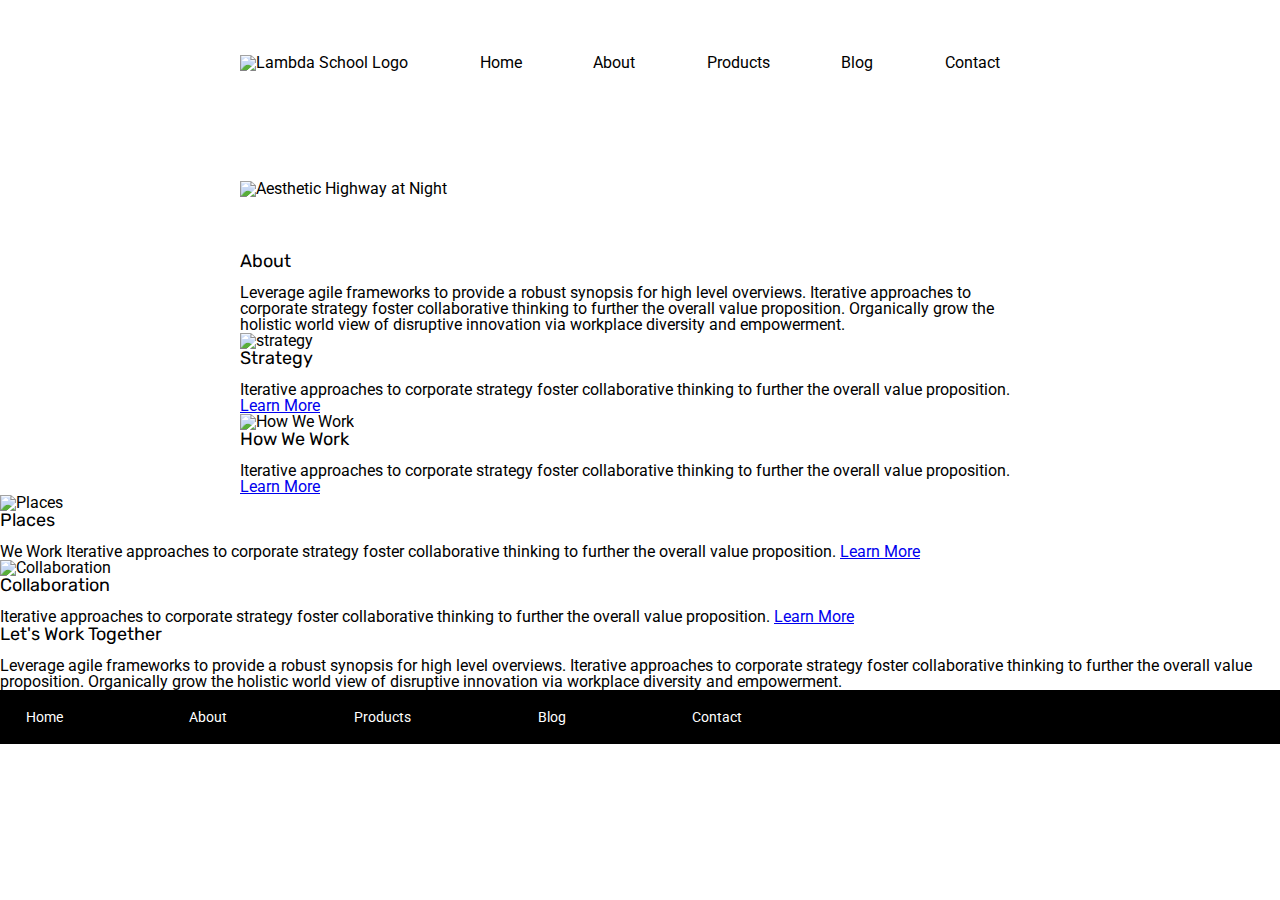
==== about.html @ cb5b5085 "added all html elements needed to create layout of page. Copied over the css for the nav from home p" ====
<!DOCTYPE html>

<html lang="en">
  <head>
    <meta charset="utf-8" />

    <title>Sprint Challenge - About</title>

    <link
      href="https://fonts.googleapis.com/css?family=Roboto|Rubik"
      rel="stylesheet"
    />
    <link rel="stylesheet" href="css/about.css" />
  </head>

  <body>
    <!-- container -->
    <div class="container about-page">
      <header>
        <nav>
          <a href="index.html">
            <img src="img/lambda-black.png" alt="Lambda School Logo" />
          </a>
          <a href="index.html">Home</a>
          <a href="about.html">About</a>
          <a href="#">Products</a>
          <a href="#">Blog</a>
          <a href="#">Contact</a>
        </nav>
        <img
          class="header-img"
          src="img/jumbo-about.png"
          alt="Aesthetic Highway at Night"
        />
      </header>
        <section class="about-section">
          <p class="about-text">
          <h1>About</h1> Leverage agile frameworks to provide a robust synopsis for high
          level overviews. Iterative approaches to corporate strategy foster
          collaborative thinking to further the overall value proposition.
          Organically grow the holistic world view of disruptive innovation via
          workplace diversity and empowerment.
          </p>
        </section>
        <section class="card-section">
          <div class="card-info">
            <img src="img/about-plan.png" alt="strategy" />
            <p class="about-text">
            <h1>Strategy</h1> Iterative approaches to corporate strategy foster collaborative
            thinking to further the overall value proposition. <a href="#">Learn More</a>
            </p>
          </div>
          <div class="card-info"></div>
            <img src="img/about-working.png" alt="How We Work" />
            <p class="about-text">
            <h1>How We Work</h1> Iterative approaches to corporate strategy foster
            collaborative thinking to further the overall value proposition. <a href="#">Learn More</a>
            </p>          
          </div>
          <div class="card-info">
            <img src="img/about-office.png" alt="Places" />
            <p class="about-text">
            <h1>Places</h1> We Work Iterative approaches to corporate strategy foster
            collaborative thinking to further the overall value proposition. <a href="#">Learn More</a>
            </p>
          </div>
          <div class="card-info">
            <img src="img/about-meeting.png" alt="Collaboration" />
            <p class="about-text">
            <h1>Collaboration</h1> Iterative approaches to corporate strategy foster
            collaborative thinking to further the overall value proposition. <a href="#">Learn More</a>
            </p>
          </div>
          </section>
          <section class="closing-section">
            <p class="closing-text">
            <h1>Let's Work Together</h1> Leverage agile frameworks to provide a robust
            synopsis for high level overviews. Iterative approaches to corporate
            strategy foster collaborative thinking to further the overall value
            proposition. Organically grow the holistic world view of disruptive
            innovation via workplace diversity and empowerment.
            </p>
          </section>
      <footer>
        <nav>
          <a href="index.html">Home</a>
          <a href="#">About</a>
          <a href="#">Products</a>
          <a href="#">Blog</a>
          <a href="#">Contact</a>
        </nav>
      </footer>
    </div>
    <!-- container -->
  </body>
</html>
---- css/about.css ----
/* http://meyerweb.com/eric/tools/css/reset/ 
   v2.0 | 20110126
   License: none (public domain)
*/

html, body, div, span, applet, object, iframe,
h1, h2, h3, h4, h5, h6, p, blockquote, pre,
a, abbr, acronym, address, big, cite, code,
del, dfn, em, img, ins, kbd, q, s, samp,
small, strike, strong, sub, sup, tt, var,
b, u, i, center,
dl, dt, dd, ol, ul, li,
fieldset, form, label, legend,
table, caption, tbody, tfoot, thead, tr, th, td,
article, aside, canvas, details, embed, 
figure, figcaption, footer, header, hgroup, 
menu, nav, output, ruby, section, summary,
time, mark, audio, video {
	margin: 0;
	padding: 0;
	border: 0;
	font-size: 100%;
	font: inherit;
	vertical-align: baseline;
}
/* HTML5 display-role reset for older browsers */
article, aside, details, figcaption, figure, 
footer, header, hgroup, menu, nav, section {
	display: block;
}
body {
	line-height: 1;
}
ol, ul {
	list-style: none;
}
blockquote, q {
	quotes: none;
}
blockquote:before, blockquote:after,
q:before, q:after {
	content: '';
	content: none;
}
table {
	border-collapse: collapse;
	border-spacing: 0;
}

* {
    box-sizing: border-box;
}

html, body {
    height: 100%;
    font-family: 'Roboto', sans-serif;
}

h1, h2, h3, h4, h5 {
    font-size: 18px;
    margin-bottom: 15px;
    font-family: 'Rubik', sans-serif;
}

p {
    line-height: 1.4;
}
header{
    height: 28vh;
    display: flex;
    flex-flow: column nowrap;
    justify-content: space-around;
}
header nav{
    display: flex;
    flex-flow: row nowrap;
    align-items: baseline;
    justify-content: space-between;
    width: 95%;
}
header nav a{
    text-decoration: none;
    color: black;
    transform: all 300ms ease;
}
header nav a:hover{
    text-decoration: none;
    color: black;
    text-shadow:0px 0px 10px gray;
}

.container {
    width: 800px;
    margin: 0 auto;
}
footer {
    width: 100%;
    background: black;
}

footer nav {
    width: 60%;
    display: flex;
    justify-content: space-between;
    align-items: center;
    padding: 20px 2%;
    font-size: 14px;
}

footer nav a {
    color: white;
    text-decoration: none;
    transition: all 200ms ease;
}
footer nav a:hover {
    text-shadow:0px 0px 10px white;
    text-decoration: none;
}
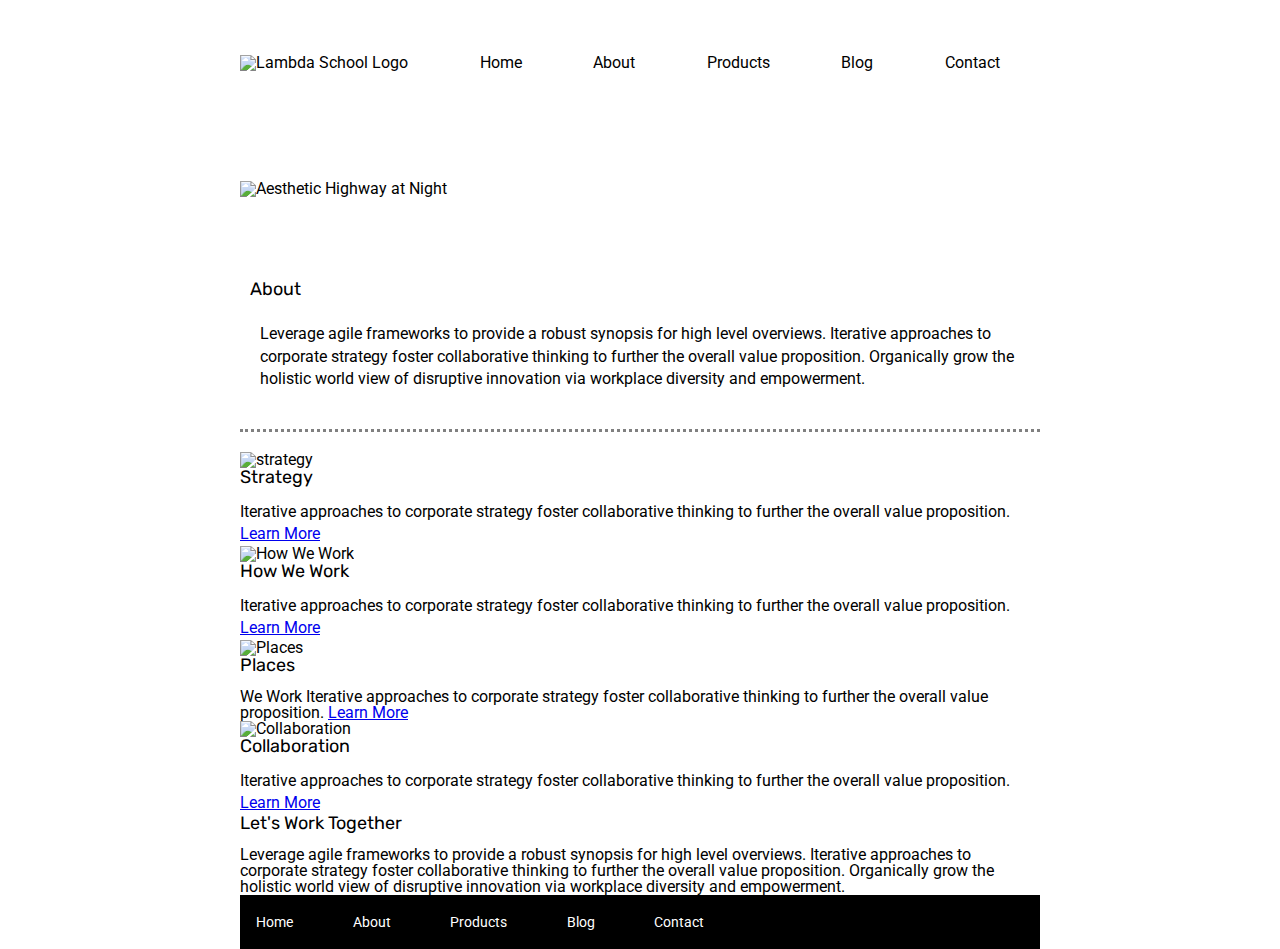
==== commit 18317ef1: "styled content to center of page going to design correct layout" ====
--- a/about.html
+++ b/about.html
@@ -33,54 +33,58 @@
           alt="Aesthetic Highway at Night"
         />
       </header>
+      <!-- about section -->
         <section class="about-section">
-          <p class="about-text">
-          <h1>About</h1> Leverage agile frameworks to provide a robust synopsis for high
-          level overviews. Iterative approaches to corporate strategy foster
-          collaborative thinking to further the overall value proposition.
-          Organically grow the holistic world view of disruptive innovation via
-          workplace diversity and empowerment.
-          </p>
+          <div class="about-text">
+            <h1>About</h1> <p class="about-text">Leverage agile frameworks to provide a robust synopsis for high
+            level overviews. Iterative approaches to corporate strategy foster
+            collaborative thinking to further the overall value proposition.
+            Organically grow the holistic world view of disruptive innovation via
+            workplace diversity and empowerment.
+            </p>
+          </div>
         </section>
+        <!-- about section -->
+
+        <!-- card section -->
         <section class="card-section">
           <div class="card-info">
             <img src="img/about-plan.png" alt="strategy" />
-            <p class="about-text">
-            <h1>Strategy</h1> Iterative approaches to corporate strategy foster collaborative
+            
+            <h1>Strategy</h1> <p class="card-text"> Iterative approaches to corporate strategy foster collaborative
             thinking to further the overall value proposition. <a href="#">Learn More</a>
             </p>
           </div>
-          <div class="card-info"></div>
+          <div class="card-info">
             <img src="img/about-working.png" alt="How We Work" />
-            <p class="about-text">
-            <h1>How We Work</h1> Iterative approaches to corporate strategy foster
+            <h1>How We Work</h1> <p class="card-text">Iterative approaches to corporate strategy foster
             collaborative thinking to further the overall value proposition. <a href="#">Learn More</a>
             </p>          
           </div>
           <div class="card-info">
-            <img src="img/about-office.png" alt="Places" />
-            <p class="about-text">
-            <h1>Places</h1> We Work Iterative approaches to corporate strategy foster
+            <img src="img/about-office.png" alt="Places" />        
+            <h1>Places</h1> <p class="card-text"></p>We Work Iterative approaches to corporate strategy foster
             collaborative thinking to further the overall value proposition. <a href="#">Learn More</a>
             </p>
           </div>
           <div class="card-info">
             <img src="img/about-meeting.png" alt="Collaboration" />
-            <p class="about-text">
-            <h1>Collaboration</h1> Iterative approaches to corporate strategy foster
+            <h1>Collaboration</h1> <p class="card-text">Iterative approaches to corporate strategy foster
             collaborative thinking to further the overall value proposition. <a href="#">Learn More</a>
             </p>
-          </div>
-          </section>
-          <section class="closing-section">
-            <p class="closing-text">
-            <h1>Let's Work Together</h1> Leverage agile frameworks to provide a robust
-            synopsis for high level overviews. Iterative approaches to corporate
-            strategy foster collaborative thinking to further the overall value
-            proposition. Organically grow the holistic world view of disruptive
-            innovation via workplace diversity and empowerment.
-            </p>
-          </section>
+          </div></section>
+        <!-- card section -->
+
+        <!-- closing section -->
+        <section class="closing-section">
+          <h1>Let's Work Together</h1> <p class="closing-text"></p>Leverage agile frameworks to provide a robust
+          synopsis for high level overviews. Iterative approaches to corporate
+          strategy foster collaborative thinking to further the overall value
+          proposition. Organically grow the holistic world view of disruptive
+          innovation via workplace diversity and empowerment.
+          </p>
+        </section>
+        <!-- closing section -->
       <footer>
         <nav>
           <a href="index.html">Home</a>
--- a/css/about.css
+++ b/css/about.css
@@ -65,6 +65,11 @@
 p {
     line-height: 1.4;
 }
+
+.container {
+    width: 800px;
+    margin: 0 auto;
+}
 header{
     height: 28vh;
     display: flex;
@@ -88,11 +93,30 @@
     color: black;
     text-shadow:0px 0px 10px gray;
 }
+.about-section{
+    width: 100%;
+    height: 20vh;
+    display: flex;
+    flex-flow: column;
+    justify-content: center;
+    margin: 0 auto;
+    border-bottom: 3px dotted gray;
+    margin-bottom: 20px;
+    
+}
+.about-text{
+    width: 100%;
+    align-self: center;
+    padding: 10px;
+}
+.card-section{
+    display: flex;
+    flex-flow: row wrap;
+}
+.card-text{
 
-.container {
-    width: 800px;
-    margin: 0 auto;
 }
+
 footer {
     width: 100%;
     background: black;
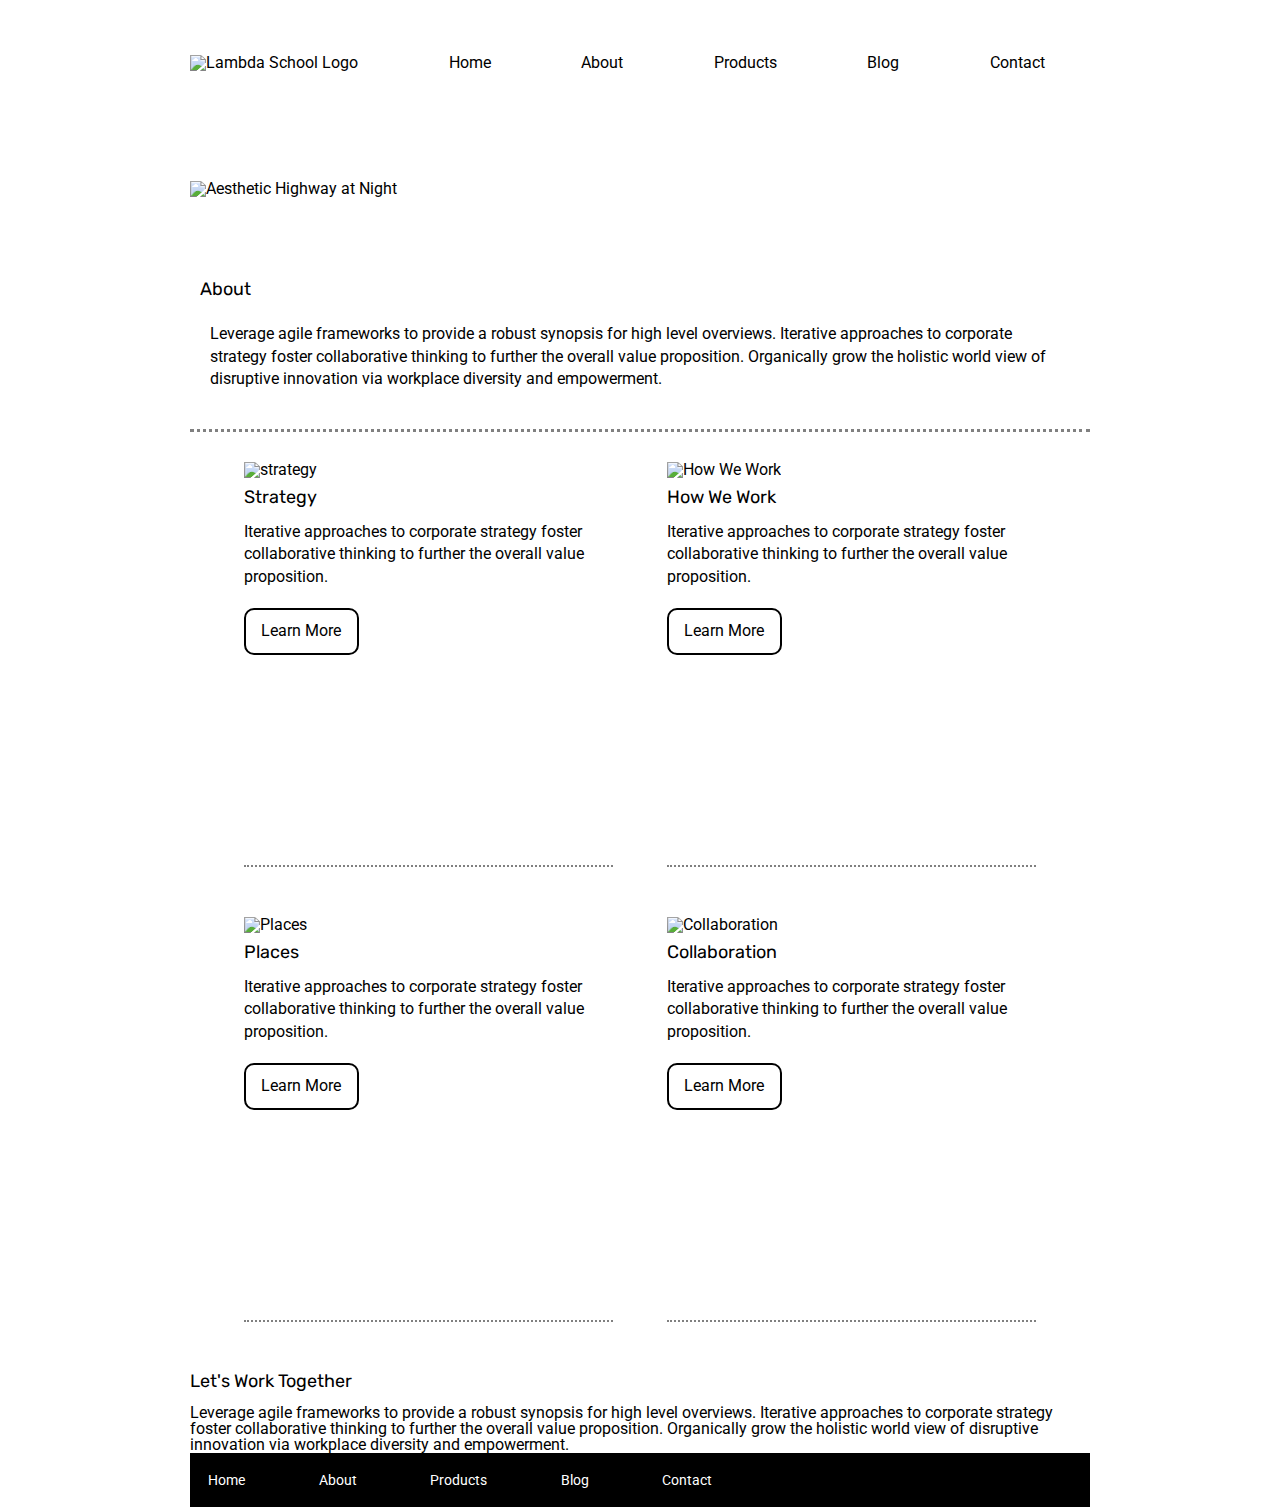
==== commit e260528c: "finished main content styling on page. added transition animations to links. moving on to footer/clo" ====
--- a/about.html
+++ b/about.html
@@ -50,29 +50,37 @@
         <section class="card-section">
           <div class="card-info">
             <img src="img/about-plan.png" alt="strategy" />
-            
-            <h1>Strategy</h1> <p class="card-text"> Iterative approaches to corporate strategy foster collaborative
-            thinking to further the overall value proposition. <a href="#">Learn More</a>
-            </p>
+            <div class="card-text">
+              <h1>Strategy</h1> <p>Iterative approaches to corporate strategy foster
+              collaborative thinking to further the overall value proposition. <a href="#">Learn More</a>
+              </p>        
+            </div>  
           </div>
           <div class="card-info">
             <img src="img/about-working.png" alt="How We Work" />
-            <h1>How We Work</h1> <p class="card-text">Iterative approaches to corporate strategy foster
-            collaborative thinking to further the overall value proposition. <a href="#">Learn More</a>
-            </p>          
+            <div class="card-text">
+              <h1>How We Work</h1> <p>Iterative approaches to corporate strategy foster
+              collaborative thinking to further the overall value proposition. <a href="#">Learn More</a>
+              </p>        
+            </div>  
           </div>
           <div class="card-info">
-            <img src="img/about-office.png" alt="Places" />        
-            <h1>Places</h1> <p class="card-text"></p>We Work Iterative approaches to corporate strategy foster
-            collaborative thinking to further the overall value proposition. <a href="#">Learn More</a>
-            </p>
+            <img src="img/about-office.png" alt="Places" />
+            <div class="card-text">
+              <h1>Places</h1> <p>Iterative approaches to corporate strategy foster
+              collaborative thinking to further the overall value proposition. <a href="#">Learn More</a>
+              </p>        
+            </div>  
           </div>
           <div class="card-info">
             <img src="img/about-meeting.png" alt="Collaboration" />
-            <h1>Collaboration</h1> <p class="card-text">Iterative approaches to corporate strategy foster
-            collaborative thinking to further the overall value proposition. <a href="#">Learn More</a>
-            </p>
-          </div></section>
+            <div class="card-text">
+              <h1>Collaboration</h1> <p>Iterative approaches to corporate strategy foster
+              collaborative thinking to further the overall value proposition. <a href="#">Learn More</a>
+              </p>        
+            </div>  
+          </div>
+        </section>
         <!-- card section -->
 
         <!-- closing section -->
--- a/css/about.css
+++ b/css/about.css
@@ -67,7 +67,7 @@
 }
 
 .container {
-    width: 800px;
+    width: 900px;
     margin: 0 auto;
 }
 header{
@@ -101,22 +101,48 @@
     justify-content: center;
     margin: 0 auto;
     border-bottom: 3px dotted gray;
-    margin-bottom: 20px;
+    margin-bottom: 30px;
     
 }
 .about-text{
     width: 100%;
-    align-self: center;
     padding: 10px;
 }
 .card-section{
     display: flex;
     flex-flow: row wrap;
+    justify-content: space-evenly;
+}
+.card-info{
+    width: 41%;
+    height: 45vh;
+    display: flex;
+    flex-flow: column wrap;
+    align-items: flex-start;
+    border-bottom: 2px dotted gray;
+    margin-bottom: 50px;
 }
 .card-text{
-
+    height: 41%;
+    display: flex;
+    flex-flow: column;
+    justify-content: space-around;
+    margin: 10px 0;
 }
-
+p a{
+    display:block;
+    text-decoration: none;
+    padding: 10px 15px;
+    border: 2px solid black;
+    border-radius: 10px;
+    width: 115px;
+    margin-top: 20px;
+    color: black;
+    transition: background 300ms ease;
+}
+p a:hover{
+    background: yellow;
+}
 footer {
     width: 100%;
     background: black;
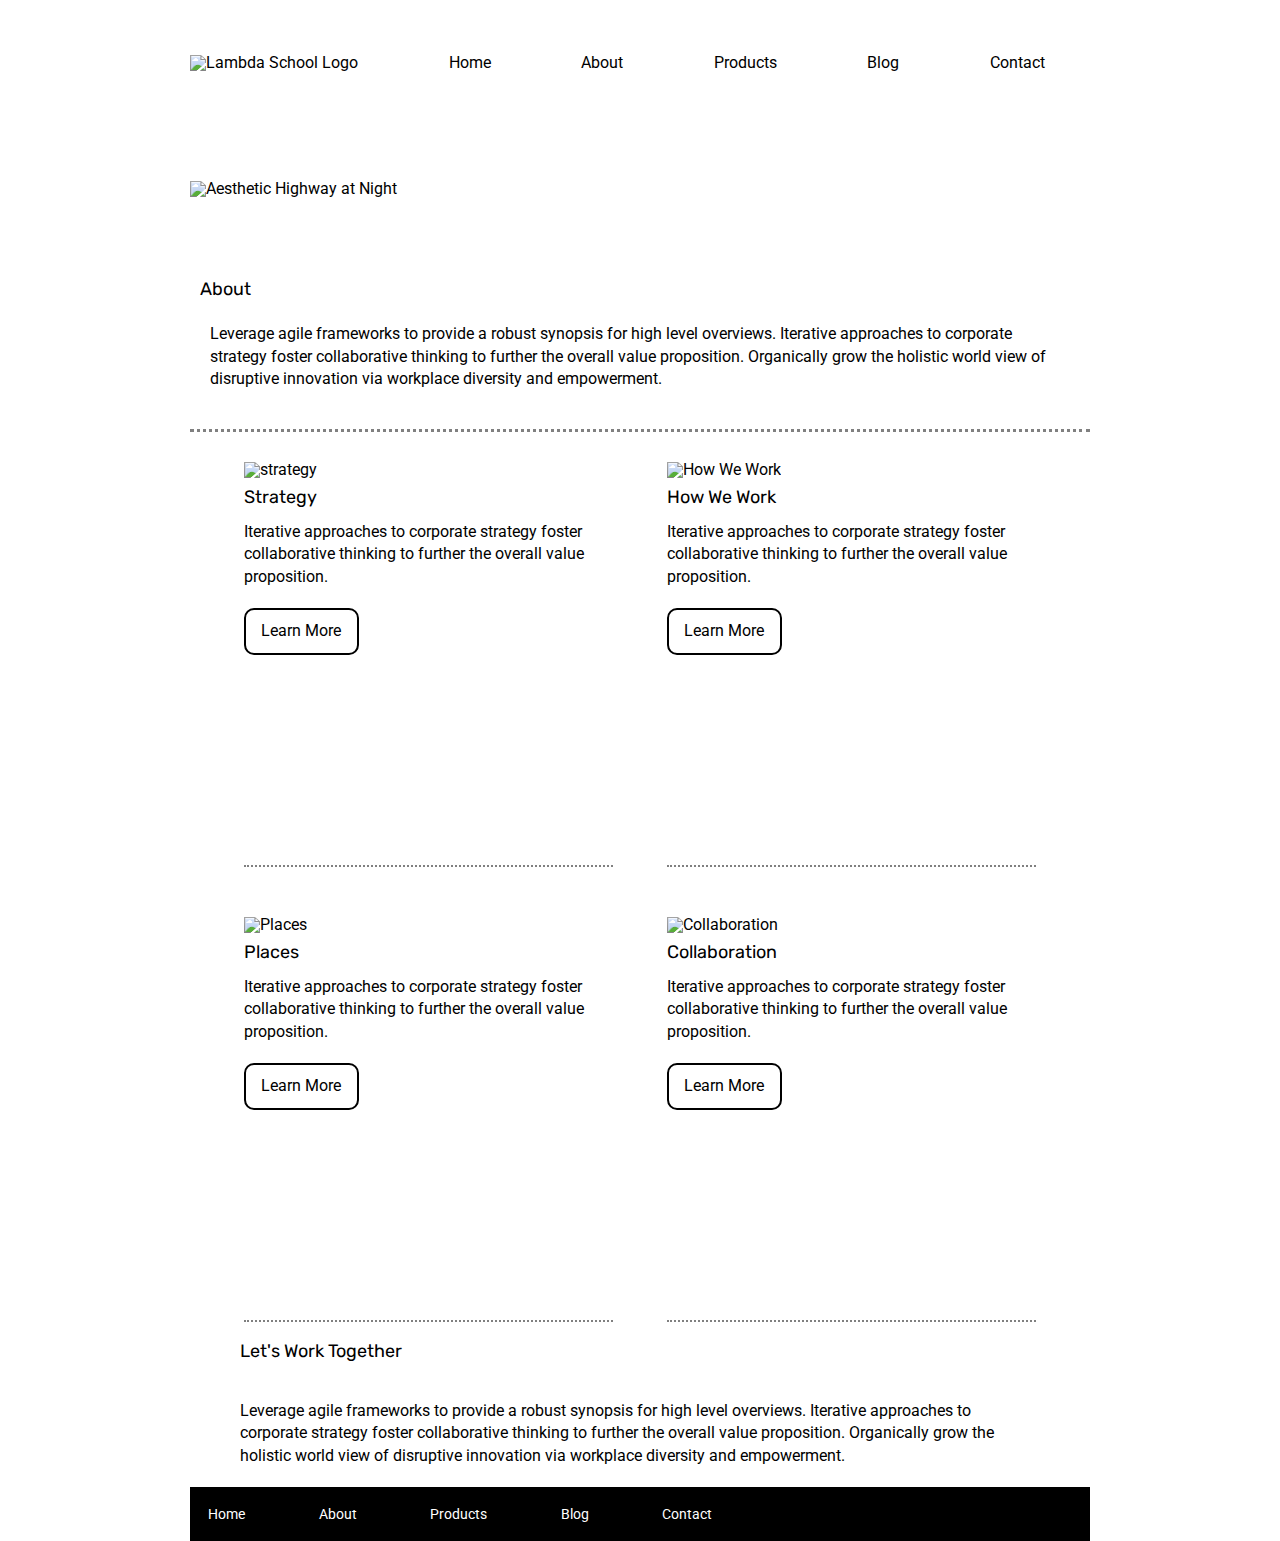
==== commit 9f746dc3: "finished styling footer/closing content. Going to now look over all of my code and search for bugs, " ====
--- a/about.html
+++ b/about.html
@@ -34,65 +34,83 @@
         />
       </header>
       <!-- about section -->
-        <section class="about-section">
-          <div class="about-text">
-            <h1>About</h1> <p class="about-text">Leverage agile frameworks to provide a robust synopsis for high
+      <section class="about-section">
+        <div class="about-text">
+          <h1>About</h1>
+          <p class="about-text">
+            Leverage agile frameworks to provide a robust synopsis for high
             level overviews. Iterative approaches to corporate strategy foster
             collaborative thinking to further the overall value proposition.
-            Organically grow the holistic world view of disruptive innovation via
-            workplace diversity and empowerment.
+            Organically grow the holistic world view of disruptive innovation
+            via workplace diversity and empowerment.
+          </p>
+        </div>
+      </section>
+      <!-- about section -->
+
+      <!-- card section -->
+      <section class="card-section">
+        <div class="card-info">
+          <img src="img/about-plan.png" alt="strategy" />
+          <div class="card-text">
+            <h2>Strategy</h2>
+            <p>
+              Iterative approaches to corporate strategy foster collaborative
+              thinking to further the overall value proposition.
+              <a href="#">Learn More</a>
             </p>
           </div>
-        </section>
-        <!-- about section -->
+        </div>
+        <div class="card-info">
+          <img src="img/about-working.png" alt="How We Work" />
+          <div class="card-text">
+            <h2>How We Work</h2>
+            <p>
+              Iterative approaches to corporate strategy foster collaborative
+              thinking to further the overall value proposition.
+              <a href="#">Learn More</a>
+            </p>
+          </div>
+        </div>
+        <div class="card-info">
+          <img src="img/about-office.png" alt="Places" />
+          <div class="card-text">
+            <h2>Places</h2>
+            <p>
+              Iterative approaches to corporate strategy foster collaborative
+              thinking to further the overall value proposition.
+              <a href="#">Learn More</a>
+            </p>
+          </div>
+        </div>
+        <div class="card-info">
+          <img src="img/about-meeting.png" alt="Collaboration" />
+          <div class="card-text">
+            <h2>Collaboration</h2>
+            <p>
+              Iterative approaches to corporate strategy foster collaborative
+              thinking to further the overall value proposition.
+              <a href="#">Learn More</a>
+            </p>
+          </div>
+        </div>
+      </section>
+      <!-- card section -->
 
-        <!-- card section -->
-        <section class="card-section">
-          <div class="card-info">
-            <img src="img/about-plan.png" alt="strategy" />
-            <div class="card-text">
-              <h1>Strategy</h1> <p>Iterative approaches to corporate strategy foster
-              collaborative thinking to further the overall value proposition. <a href="#">Learn More</a>
-              </p>        
-            </div>  
-          </div>
-          <div class="card-info">
-            <img src="img/about-working.png" alt="How We Work" />
-            <div class="card-text">
-              <h1>How We Work</h1> <p>Iterative approaches to corporate strategy foster
-              collaborative thinking to further the overall value proposition. <a href="#">Learn More</a>
-              </p>        
-            </div>  
-          </div>
-          <div class="card-info">
-            <img src="img/about-office.png" alt="Places" />
-            <div class="card-text">
-              <h1>Places</h1> <p>Iterative approaches to corporate strategy foster
-              collaborative thinking to further the overall value proposition. <a href="#">Learn More</a>
-              </p>        
-            </div>  
-          </div>
-          <div class="card-info">
-            <img src="img/about-meeting.png" alt="Collaboration" />
-            <div class="card-text">
-              <h1>Collaboration</h1> <p>Iterative approaches to corporate strategy foster
-              collaborative thinking to further the overall value proposition. <a href="#">Learn More</a>
-              </p>        
-            </div>  
-          </div>
-        </section>
-        <!-- card section -->
-
-        <!-- closing section -->
-        <section class="closing-section">
-          <h1>Let's Work Together</h1> <p class="closing-text"></p>Leverage agile frameworks to provide a robust
-          synopsis for high level overviews. Iterative approaches to corporate
-          strategy foster collaborative thinking to further the overall value
-          proposition. Organically grow the holistic world view of disruptive
-          innovation via workplace diversity and empowerment.
+      <!-- closing section -->
+      <section class="closing-section">
+        <div class="closing-text">
+          <h2>Let's Work Together</h2>
+          <p>
+            Leverage agile frameworks to provide a robust synopsis for high
+            level overviews. Iterative approaches to corporate strategy foster
+            collaborative thinking to further the overall value proposition.
+            Organically grow the holistic world view of disruptive innovation
+            via workplace diversity and empowerment.
           </p>
-        </section>
-        <!-- closing section -->
+        </div>
+      </section>
+      <!-- closing section -->
       <footer>
         <nav>
           <a href="index.html">Home</a>
--- a/css/about.css
+++ b/css/about.css
@@ -86,11 +86,9 @@
 header nav a{
     text-decoration: none;
     color: black;
-    transform: all 300ms ease;
+    transform: text-shadow 300ms ease;
 }
 header nav a:hover{
-    text-decoration: none;
-    color: black;
     text-shadow:0px 0px 10px gray;
 }
 .about-section{
@@ -122,6 +120,12 @@
     border-bottom: 2px dotted gray;
     margin-bottom: 50px;
 }
+.card-info:nth-last-of-type(1){
+    margin-bottom: 0;
+}
+.card-info:nth-last-of-type(2){
+    margin-bottom: 0;
+}
 .card-text{
     height: 41%;
     display: flex;
@@ -143,6 +147,14 @@
 p a:hover{
     background: yellow;
 }
+/* .closing-section{
+    width: 100%;
+    display: flex;
+} */
+.closing-text h2, .closing-text p{
+    padding: 20px 50px;
+    margin-bottom: 0;
+}
 footer {
     width: 100%;
     background: black;
@@ -160,9 +172,8 @@
 footer nav a {
     color: white;
     text-decoration: none;
-    transition: all 200ms ease;
+    transition: text-shadow 200ms ease;
 }
 footer nav a:hover {
     text-shadow:0px 0px 10px white;
-    text-decoration: none;
 }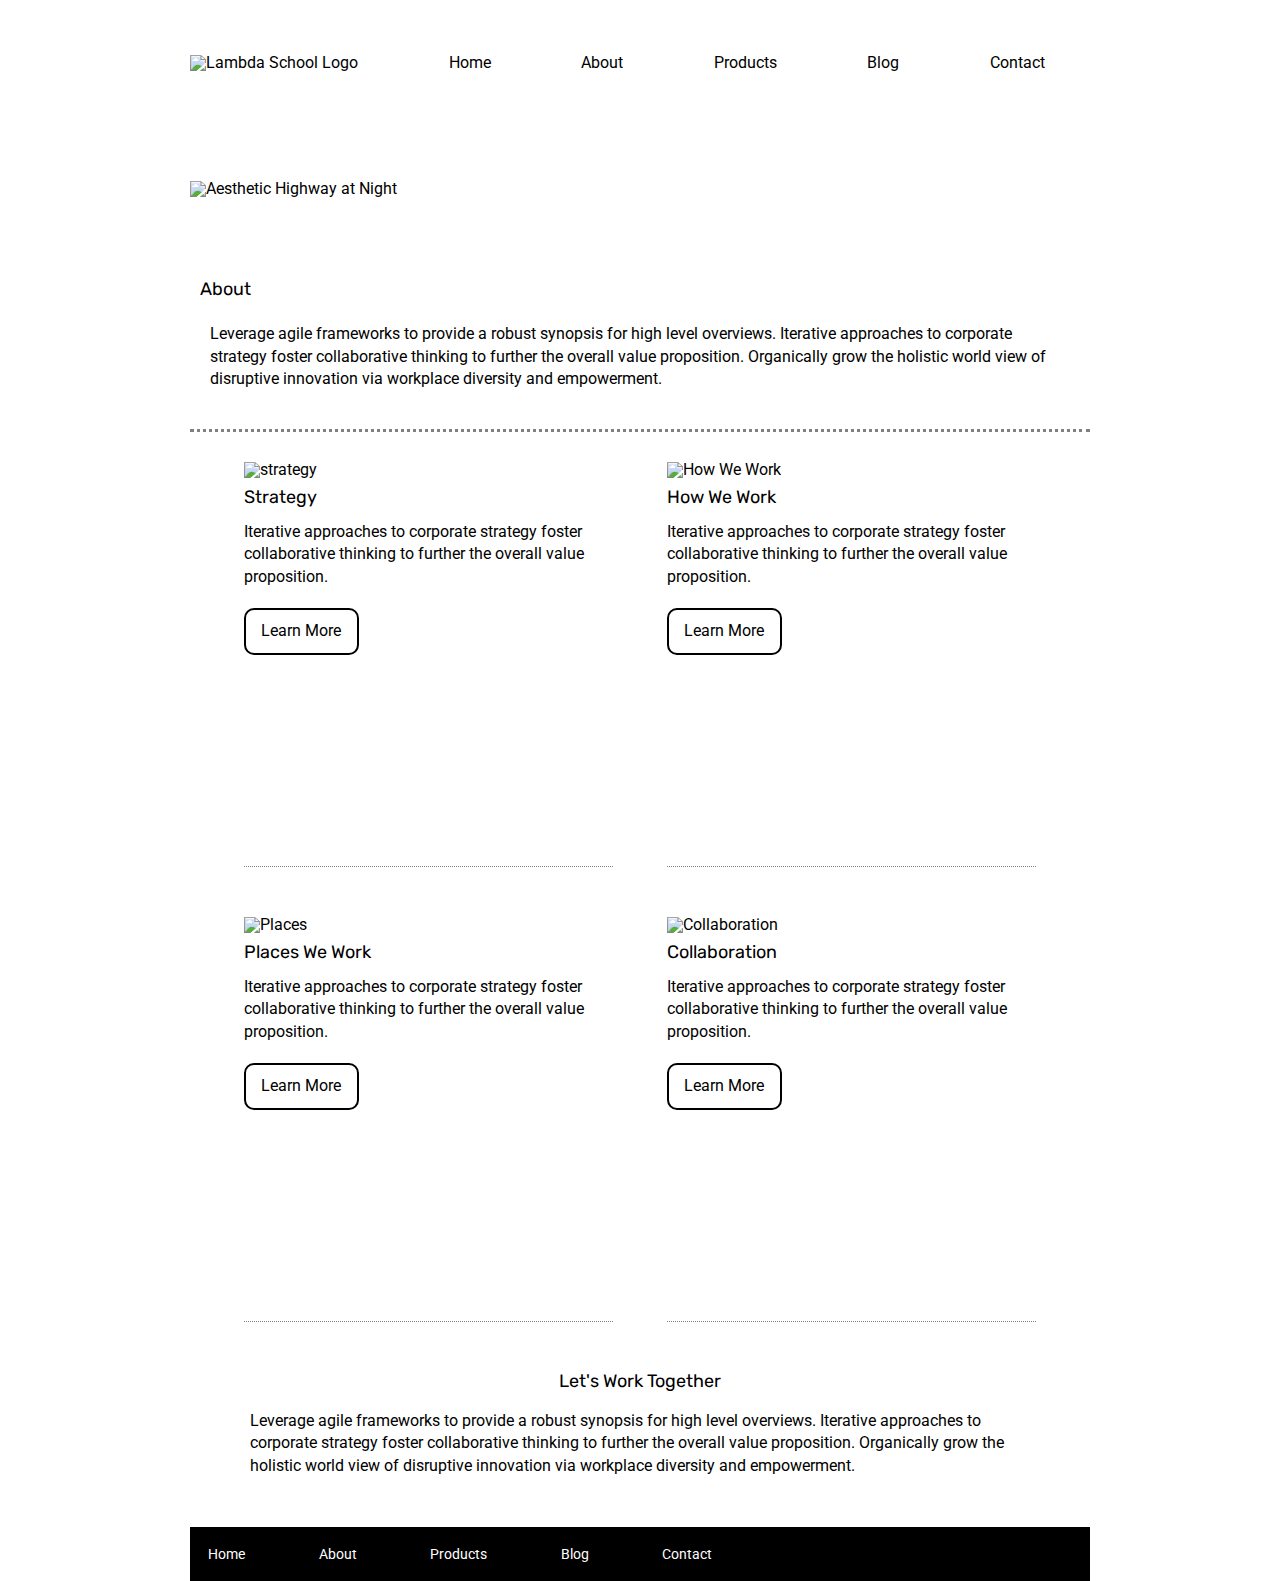
==== commit ccb48a19: "made website responsive so it looks nice on both of my monitor sizes. Going to look over the stretch" ====
--- a/about.html
+++ b/about.html
@@ -75,7 +75,7 @@
         <div class="card-info">
           <img src="img/about-office.png" alt="Places" />
           <div class="card-text">
-            <h2>Places</h2>
+            <h2>Places We Work</h2>
             <p>
               Iterative approaches to corporate strategy foster collaborative
               thinking to further the overall value proposition.
@@ -98,17 +98,15 @@
       <!-- card section -->
 
       <!-- closing section -->
-      <section class="closing-section">
-        <div class="closing-text">
-          <h2>Let's Work Together</h2>
-          <p>
-            Leverage agile frameworks to provide a robust synopsis for high
-            level overviews. Iterative approaches to corporate strategy foster
-            collaborative thinking to further the overall value proposition.
-            Organically grow the holistic world view of disruptive innovation
-            via workplace diversity and empowerment.
-          </p>
-        </div>
+      <section class="closing-text">
+        <h2>Let's Work Together</h2>
+        <p>
+          Leverage agile frameworks to provide a robust synopsis for high level
+          overviews. Iterative approaches to corporate strategy foster
+          collaborative thinking to further the overall value proposition.
+          Organically grow the holistic world view of disruptive innovation via
+          workplace diversity and empowerment.
+        </p>
       </section>
       <!-- closing section -->
       <footer>
--- a/css/about.css
+++ b/css/about.css
@@ -136,10 +136,10 @@
 p a{
     display:block;
     text-decoration: none;
-    padding: 10px 15px;
+    padding: 5px 20px;
     border: 2px solid black;
     border-radius: 10px;
-    width: 115px;
+    width: 125px;
     margin-top: 20px;
     color: black;
     transition: background 300ms ease;
@@ -147,13 +147,22 @@
 p a:hover{
     background: yellow;
 }
-/* .closing-section{
+.closing-section{
     width: 100%;
     display: flex;
-} */
-.closing-text h2, .closing-text p{
-    padding: 20px 50px;
-    margin-bottom: 0;
+    flex-flow: column;
+}
+.closing-text h2{
+    padding: 0px 60px;
+    margin-top: 50px;
+    margin-bottom: 20px;
+    justify-self: center;
+}
+.closing-text p{
+    padding: 0px 60px;
+    margin-top: 20px;
+    margin-bottom: 50px;
+    align-self: center;
 }
 footer {
     width: 100%;
@@ -176,4 +185,163 @@
 }
 footer nav a:hover {
     text-shadow:0px 0px 10px white;
+}
+
+@media screen and (max-width:1916px){
+    section.card-section{
+        display: flex;
+        flex-flow: row wrap;
+        justify-content: space-evenly;
+    }
+    div.card-info{
+        width: 41%;
+        height: 45vh;
+        display: flex;
+        flex-flow: column;
+        align-items: flex-start;
+        border-bottom: 1px dotted gray;
+        margin-bottom: 50px;
+    }
+    .card-info:nth-last-of-type(1){
+        margin-bottom: 0;
+    }
+    .card-info:nth-last-of-type(2){
+        margin-bottom: 0;
+    }
+    .card-text{
+        height: 41%;
+        display: flex;
+        flex-flow: column;
+        justify-content: space-around;
+        margin: 10px 0;
+    }
+    p a{
+        display:block;
+        text-decoration: none;
+        padding: 10px 15px;
+        border: 2px solid black;
+        border-radius: 10px;
+        width: 115px;
+        margin-top: 20px;
+        color: black;
+        transition: background 300ms ease;
+    }    
+}
+
+@media screen and (max-width:920px){
+    header{
+        height: 28vh;
+        display: flex;
+        flex-flow: column nowrap;
+        justify-content: space-around;
+    }
+    header nav{
+        display: flex;
+        flex-flow: row wrap;
+        justify-content: space-between;
+        width: 95%;
+    }
+    header nav a{
+        text-decoration: none;
+        color: black;
+        transform: text-shadow 300ms ease;
+    }
+    header nav a:hover{
+        text-shadow:0px 0px 10px gray;
+    }
+    .about-section{
+        width: 100%;
+        height: 20vh;
+        display: flex;
+        flex-flow: column;
+        justify-content: center;
+        margin: 0 auto;
+        border-bottom: 3px dotted gray;
+        margin-bottom: 30px;
+        
+    }
+    .about-text{
+        width: 100%;
+        padding: 10px;
+    }
+    .card-section{
+        display: flex;
+        flex-flow: row wrap;
+        justify-content: space-evenly;
+    }
+    .card-info{
+        width: 41%;
+        height: 45vh;
+        display: flex;
+        flex-flow: column wrap;
+        align-items: flex-start;
+        border-bottom: 2px dotted gray;
+        margin-bottom: 50px;
+    }
+    .card-info:nth-last-of-type(1){
+        margin-bottom: 0;
+    }
+    .card-info:nth-last-of-type(2){
+        margin-bottom: 0;
+    }
+    .card-text{
+        height: 41%;
+        display: flex;
+        flex-flow: column;
+        justify-content: space-around;
+        margin: 10px 0;
+    }
+    p a{
+        display:block;
+        text-decoration: none;
+        padding: 5px 20px;
+        border: 2px solid black;
+        border-radius: 10px;
+        width: 125px;
+        margin-top: 20px;
+        color: black;
+        transition: background 300ms ease;
+    }
+    p a:hover{
+        background: yellow;
+    }
+    .closing-section{
+        width: 100%;
+        display: flex;
+        flex-flow: column;
+    }
+    .closing-text h2{
+        padding: 0px 60px;
+        margin-top: 50px;
+        margin-bottom: 20px;
+        justify-self: center;
+    }
+    .closing-text p{
+        padding: 0px 60px;
+        margin-top: 20px;
+        margin-bottom: 50px;
+        align-self: center;
+    }
+    footer {
+        width: 100%;
+        background: black;
+    }
+    
+    footer nav {
+        width: 60%;
+        display: flex;
+        justify-content: space-between;
+        align-items: center;
+        padding: 20px 2%;
+        font-size: 14px;
+    }
+    
+    footer nav a {
+        color: white;
+        text-decoration: none;
+        transition: text-shadow 200ms ease;
+    }
+    footer nav a:hover {
+        text-shadow:0px 0px 10px white;
+    }
 }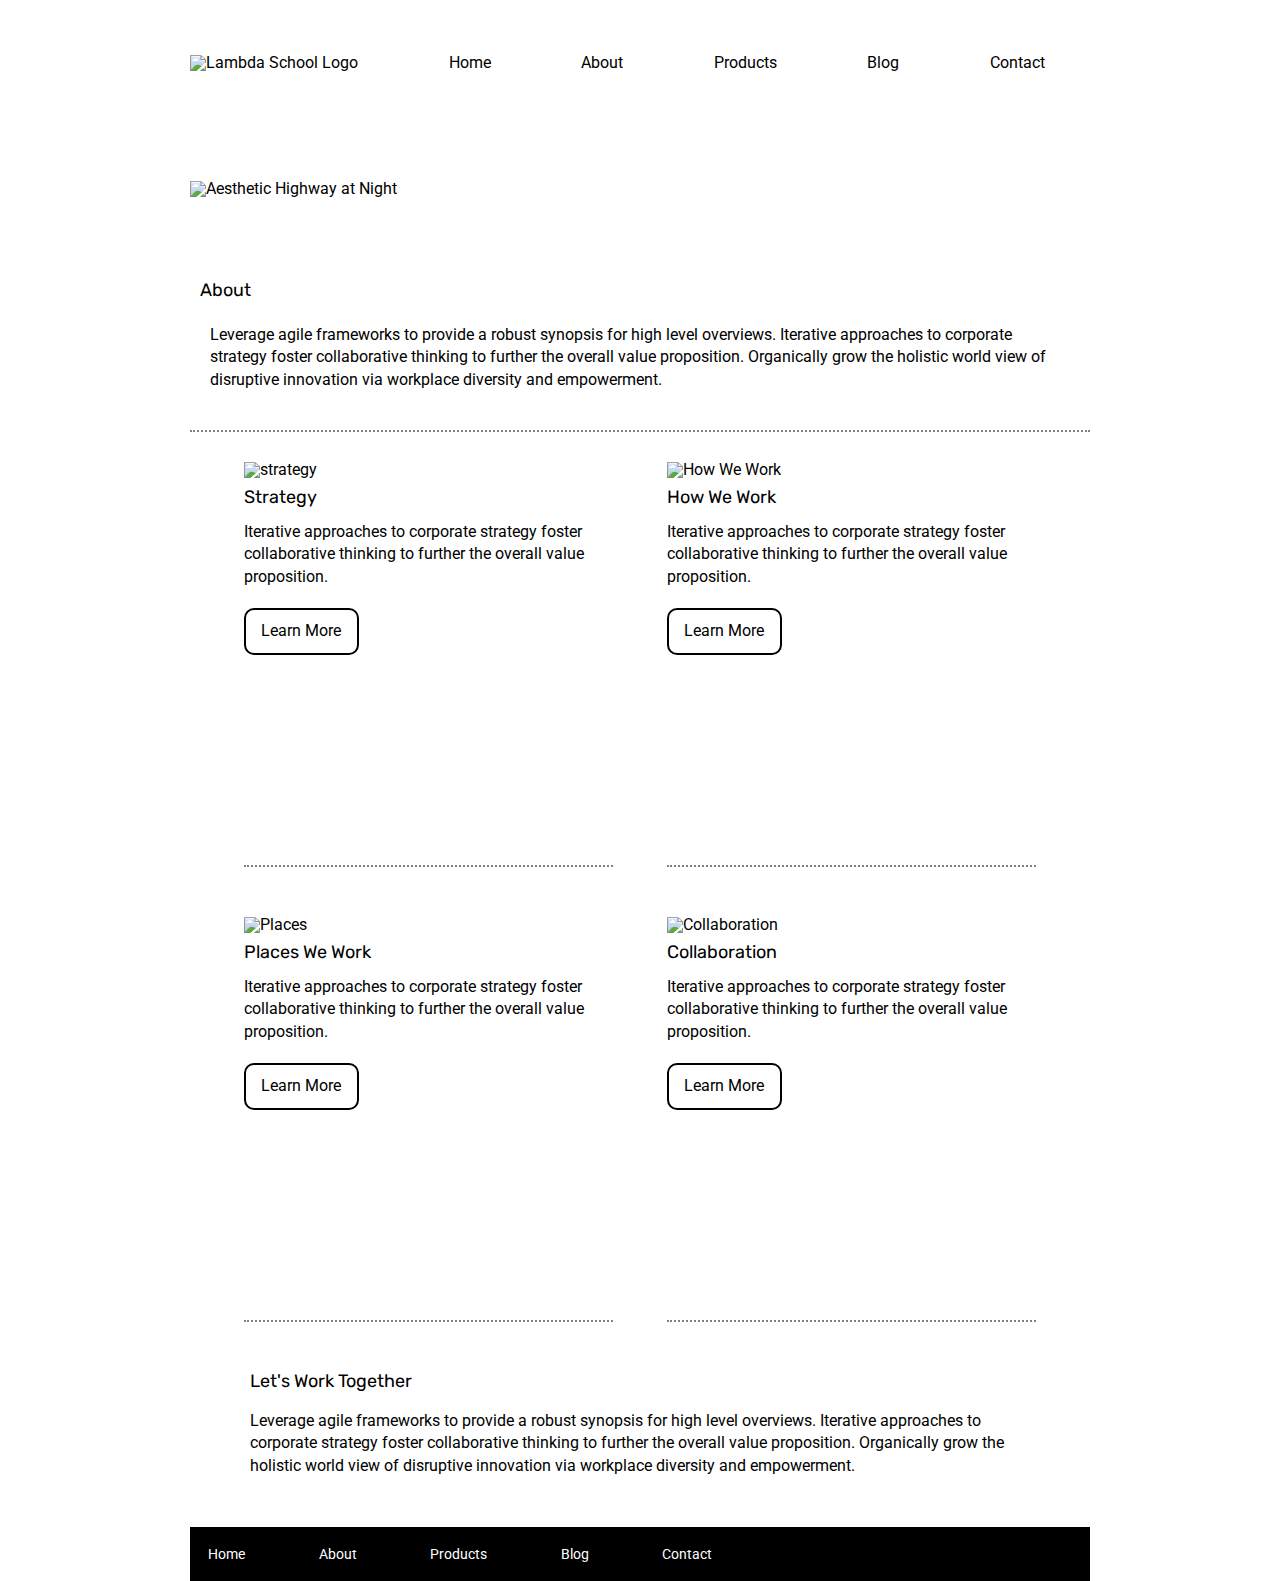
==== commit 7adb06fa: "quadruple checked to make sure i checked everything off of the list to meet MVP" ====
--- a/about.html
+++ b/about.html
@@ -14,7 +14,7 @@
   </head>
 
   <body>
-    <!-- container -->
+    <!-- container start -->
     <div class="container about-page">
       <header>
         <nav>
@@ -33,7 +33,7 @@
           alt="Aesthetic Highway at Night"
         />
       </header>
-      <!-- about section -->
+      <!-- about section start -->
       <section class="about-section">
         <div class="about-text">
           <h1>About</h1>
@@ -46,9 +46,8 @@
           </p>
         </div>
       </section>
-      <!-- about section -->
-
-      <!-- card section -->
+      <!-- about section end-->
+      <!-- card section start -->
       <section class="card-section">
         <div class="card-info">
           <img src="img/about-plan.png" alt="strategy" />
@@ -95,9 +94,8 @@
           </div>
         </div>
       </section>
-      <!-- card section -->
-
-      <!-- closing section -->
+      <!-- card section end-->
+      <!-- closing section start -->
       <section class="closing-text">
         <h2>Let's Work Together</h2>
         <p>
@@ -108,17 +106,17 @@
           workplace diversity and empowerment.
         </p>
       </section>
-      <!-- closing section -->
+      <!-- closing section end-->
       <footer>
         <nav>
           <a href="index.html">Home</a>
-          <a href="#">About</a>
+          <a href="about.html">About</a>
           <a href="#">Products</a>
           <a href="#">Blog</a>
           <a href="#">Contact</a>
         </nav>
       </footer>
     </div>
-    <!-- container -->
+    <!-- container end -->
   </body>
 </html>
--- a/css/about.css
+++ b/css/about.css
@@ -89,7 +89,7 @@
     transform: text-shadow 300ms ease;
 }
 header nav a:hover{
-    text-shadow:0px 0px 10px gray;
+    text-shadow:0px 0px 15px gray;
 }
 .about-section{
     width: 100%;
@@ -98,7 +98,7 @@
     flex-flow: column;
     justify-content: center;
     margin: 0 auto;
-    border-bottom: 3px dotted gray;
+    border-bottom: 2px dotted gray;
     margin-bottom: 30px;
     
 }
@@ -156,13 +156,11 @@
     padding: 0px 60px;
     margin-top: 50px;
     margin-bottom: 20px;
-    justify-self: center;
 }
 .closing-text p{
     padding: 0px 60px;
     margin-top: 20px;
     margin-bottom: 50px;
-    align-self: center;
 }
 footer {
     width: 100%;
@@ -184,22 +182,22 @@
     transition: text-shadow 200ms ease;
 }
 footer nav a:hover {
-    text-shadow:0px 0px 10px white;
+    text-shadow:0px 0px 15px white;
 }
 
 @media screen and (max-width:1916px){
-    section.card-section{
+    .card-section{
         display: flex;
         flex-flow: row wrap;
         justify-content: space-evenly;
     }
-    div.card-info{
+    .card-info{
         width: 41%;
         height: 45vh;
         display: flex;
         flex-flow: column;
         align-items: flex-start;
-        border-bottom: 1px dotted gray;
+        border-bottom: 2px dotted gray;
         margin-bottom: 50px;
     }
     .card-info:nth-last-of-type(1){
@@ -229,8 +227,11 @@
 }
 
 @media screen and (max-width:920px){
+    *{
+        max-width: 100%;
+    }
     header{
-        height: 28vh;
+        height: 20vh;
         display: flex;
         flex-flow: column nowrap;
         justify-content: space-around;
@@ -238,31 +239,32 @@
     header nav{
         display: flex;
         flex-flow: row wrap;
+        align-items: center;
         justify-content: space-between;
         width: 95%;
     }
     header nav a{
         text-decoration: none;
         color: black;
-        transform: text-shadow 300ms ease;
+        transition: text-shadow 300ms ease;
+    }
+    header nav a:nth-of-type(2){
+        display: none;
+    }
+    header nav a:nth-of-type(3){
+        order: -1;
+    }
+    /* using order to rearrange the lambda logo into the middle of the screen */
+    header nav a:nth-of-type(4){
+        order: -1;
     }
     header nav a:hover{
-        text-shadow:0px 0px 10px gray;
-    }
-    .about-section{
-        width: 100%;
-        height: 20vh;
-        display: flex;
-        flex-flow: column;
-        justify-content: center;
-        margin: 0 auto;
-        border-bottom: 3px dotted gray;
-        margin-bottom: 30px;
-        
-    }
-    .about-text{
-        width: 100%;
-        padding: 10px;
+        text-shadow:0px 0px 10px rgb(117, 117, 117);
+    }
+}
+@media screen and (max-width:700px){
+    header nav a{
+        align-self: baseline;
     }
     .card-section{
         display: flex;
@@ -271,10 +273,10 @@
     }
     .card-info{
         width: 41%;
-        height: 45vh;
         display: flex;
         flex-flow: column wrap;
         align-items: flex-start;
+        justify-content: space-around;
         border-bottom: 2px dotted gray;
         margin-bottom: 50px;
     }
@@ -291,57 +293,4 @@
         justify-content: space-around;
         margin: 10px 0;
     }
-    p a{
-        display:block;
-        text-decoration: none;
-        padding: 5px 20px;
-        border: 2px solid black;
-        border-radius: 10px;
-        width: 125px;
-        margin-top: 20px;
-        color: black;
-        transition: background 300ms ease;
-    }
-    p a:hover{
-        background: yellow;
-    }
-    .closing-section{
-        width: 100%;
-        display: flex;
-        flex-flow: column;
-    }
-    .closing-text h2{
-        padding: 0px 60px;
-        margin-top: 50px;
-        margin-bottom: 20px;
-        justify-self: center;
-    }
-    .closing-text p{
-        padding: 0px 60px;
-        margin-top: 20px;
-        margin-bottom: 50px;
-        align-self: center;
-    }
-    footer {
-        width: 100%;
-        background: black;
-    }
-    
-    footer nav {
-        width: 60%;
-        display: flex;
-        justify-content: space-between;
-        align-items: center;
-        padding: 20px 2%;
-        font-size: 14px;
-    }
-    
-    footer nav a {
-        color: white;
-        text-decoration: none;
-        transition: text-shadow 200ms ease;
-    }
-    footer nav a:hover {
-        text-shadow:0px 0px 10px white;
-    }
 }